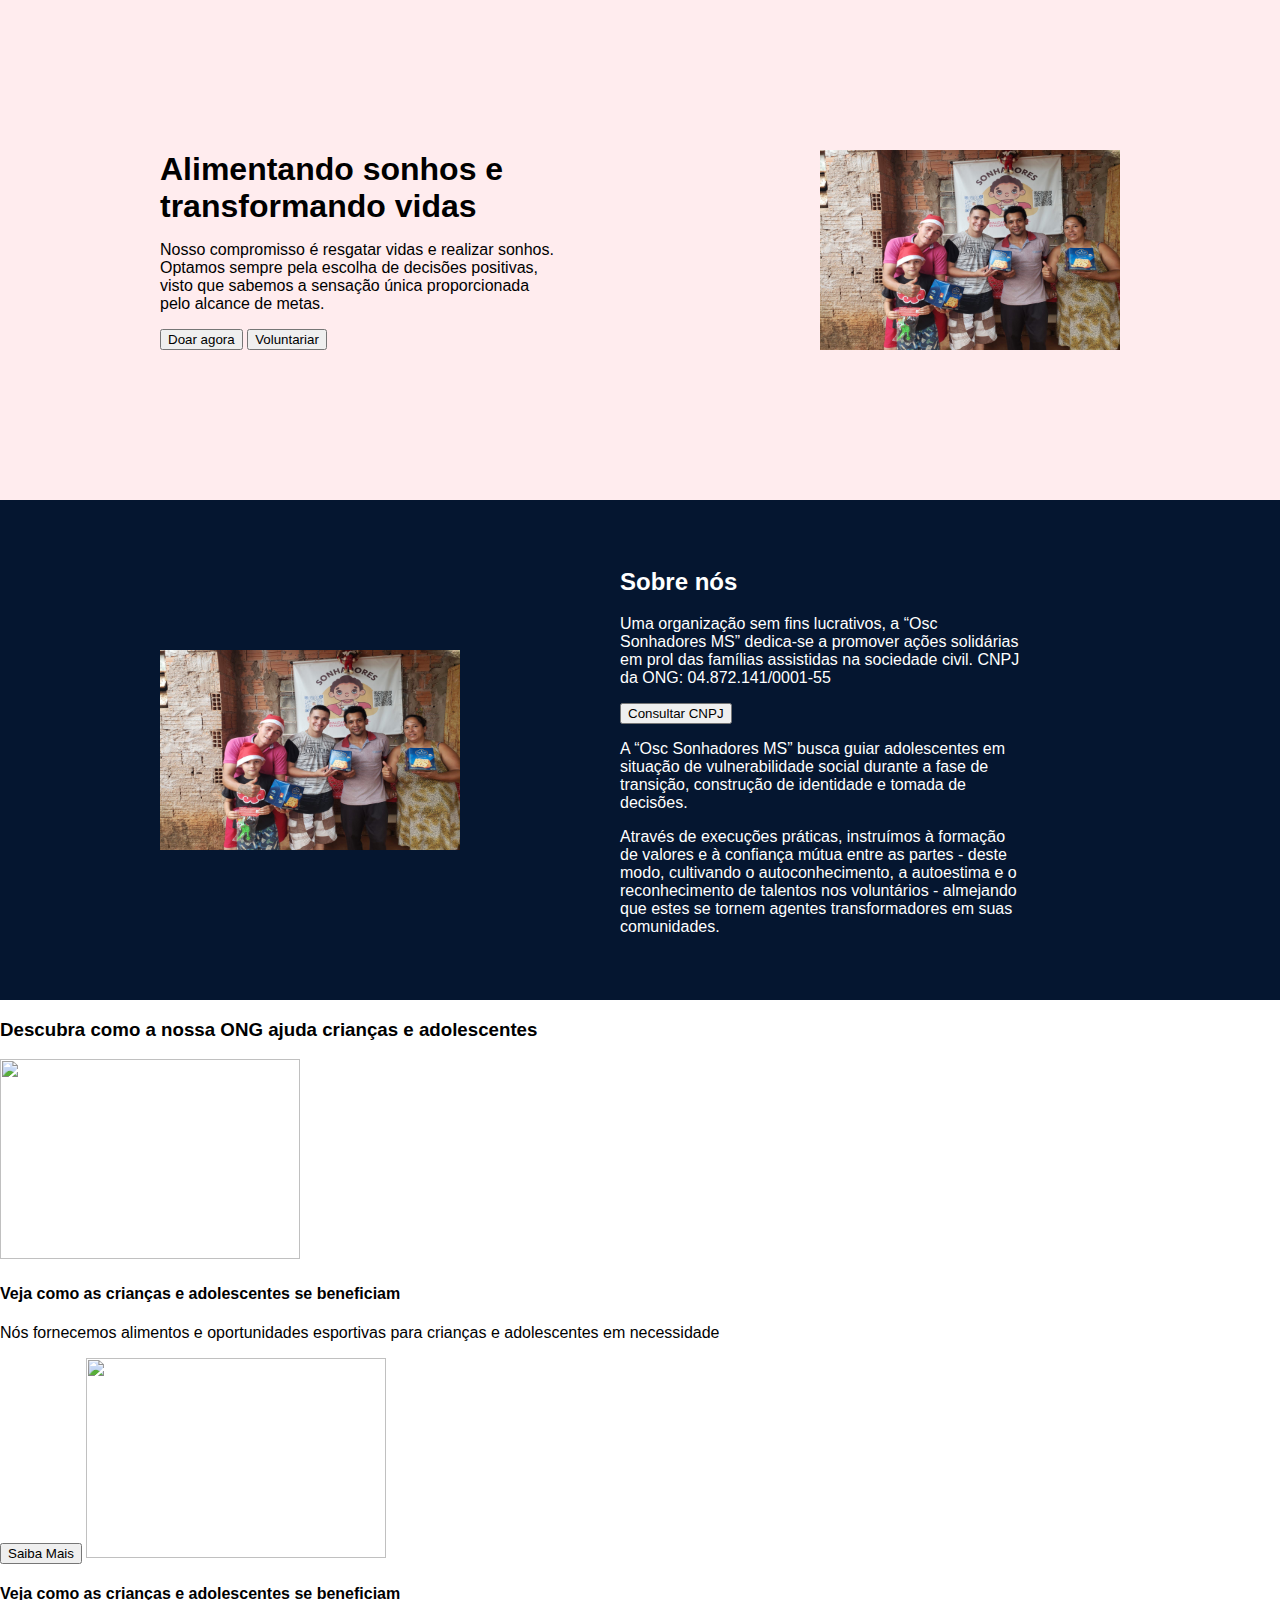
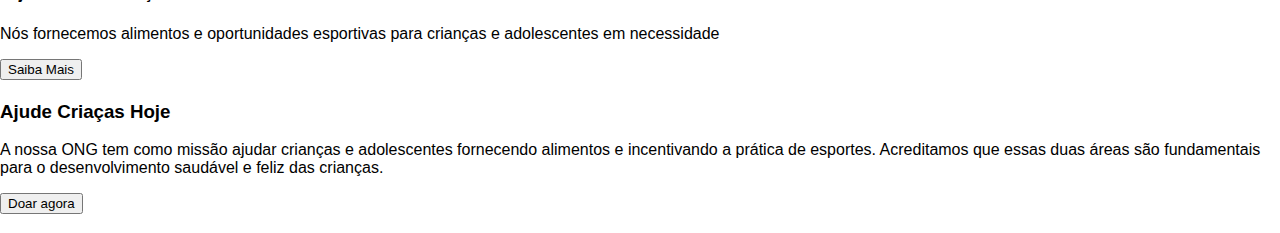
==== index.html @ fc88e089 "update style, header and main" ====
<!DOCTYPE html>
<html lang="br">
<head>
    <meta charset="UTF-8">
    <meta name="viewport" content="width=device-width, initial-scale=1.0">
    <title>ONG Osc Sonhadores MS</title>
    <link rel="stylesheet" href="css/style.css">
    <link rel="stylesheet" href="css/header.css">
    <link rel="stylesheet" href="css/main.css">
</head>
<body>
    <header> <!--  CABEÇALHO -->

        <div class="container">

            <!-- <h1>ONG Osc<br>Sonhadores MS</h1> -->
            <h1>Alimentando sonhos e transformando vidas</h1>

            <p>Nosso compromisso é resgatar vidas e realizar sonhos. Optamos sempre pela escolha de decisões positivas, visto que sabemos a sensação única proporcionada pelo alcance de metas.</p>

            <button>
                Doar agora
            </button>

            <button>
                Voluntariar
            </button>

        </div>

        <img src="assets/img/Imagem do WhatsApp de 2024-07-08 à(s) 14.09.19_42e3d900.jpg" alt="">

    </header>

    <main> <!--  BENEFÍCIOS -->

        <img src="assets/img/Imagem do WhatsApp de 2024-07-08 à(s) 14.09.19_42e3d900.jpg" alt="">

        <div class="container">
            <h2>Sobre nós</h2>

            <p id="espaco">Uma organização sem fins lucrativos, a “Osc Sonhadores MS” dedica-se a promover ações solidárias em prol das famílias assistidas na sociedade civil.
            CNPJ da ONG: 04.872.141/0001-55</p>

            <button>
                Consultar CNPJ
            </button>

            <p>
                A “Osc Sonhadores MS” busca guiar adolescentes em situação de
                vulnerabilidade social durante a fase de transição, construção de
                identidade e tomada de decisões.
            </p>

            <p>
                Através de execuções práticas, instruímos à formação de valores e à
                confiança mútua entre as partes - deste modo, cultivando o
                autoconhecimento, a autoestima e o reconhecimento de talentos nos
                voluntários - almejando que estes se tornem agentes
                transformadores em suas comunidades.
            </p>
        </div>
        
        

    </main>

    <section> <!--  COMO FUNCIONA -->

        <h3>Descubra como a nossa ONG ajuda crianças e adolescentes</h3>

        <img src="" alt="">

        <h4>Veja como as crianças e adolescentes se beneficiam</h4>

        <p>Nós fornecemos alimentos e oportunidades esportivas para crianças e adolescentes em necessidade</p>

        <button>
            Saiba Mais
        </button>

        <img src="" alt="">

        <h4>Veja como as crianças e adolescentes se beneficiam</h4>

        <p>Nós fornecemos alimentos e oportunidades esportivas para crianças e adolescentes em necessidade</p>

        <button>
            Saiba Mais
        </button>

    </section>

    <section> <!--  DEPOIMENTOS -->

        <h4></h4>


    </section>

    <section> <!--  DOACOES -->

        <p></p>

        <h3>Ajude Criaças Hoje</h3>

        <p>A nossa ONG tem como missão ajudar crianças e adolescentes fornecendo alimentos e incentivando a prática de esportes. Acreditamos que essas duas áreas são fundamentais para o desenvolvimento saudável e feliz das crianças.</p>

        <button>
            Doar agora
        </button>

    </section>

    <section> <!--  CONTATO -->

        <h3></h3>

        <p></p>



    </section>

    <section> <!--  DOAÇÃO -->

    </section>

    <footer> <!--  RODAPÉ -->

    </footer>

</body>
</html>
---- css/style.css ----
/* * {
    margin: 0;
    padding: 0; 
    max-width: 100%;
    box-sizing: border-box;
} */

:root {
    --cor-primaria: #ffecee;
    --cor-secundaria: #051630;
}

body {
    margin: 0;
    background-color: white;
    font-family: sans-serif;
    /* font-size: 20px; */
}

img {
    width: 300px;
}
---- css/header.css ----
header {
    background-color: var(--cor-primaria); 
    display: flex;
    justify-content: space-evenly;
    /* margin: 0 auto; */
    max-width: 1700px;
    height: 500px;
    align-items: center;
    
}

.container {
    width: 500px;
    display: block;
}

.container h1 {
    margin: 0;
}

.container p {
    width: 400px;
}

img {
    height: 200px;
}
---- css/main.css ----
main {
    background-color: var(--cor-secundaria); 
    color: white;
    display: flex;
    justify-content: space-evenly;
    /* margin: 0 auto; */
    max-width: 1700px;
    height: 500px;
    align-items: center;
    
}
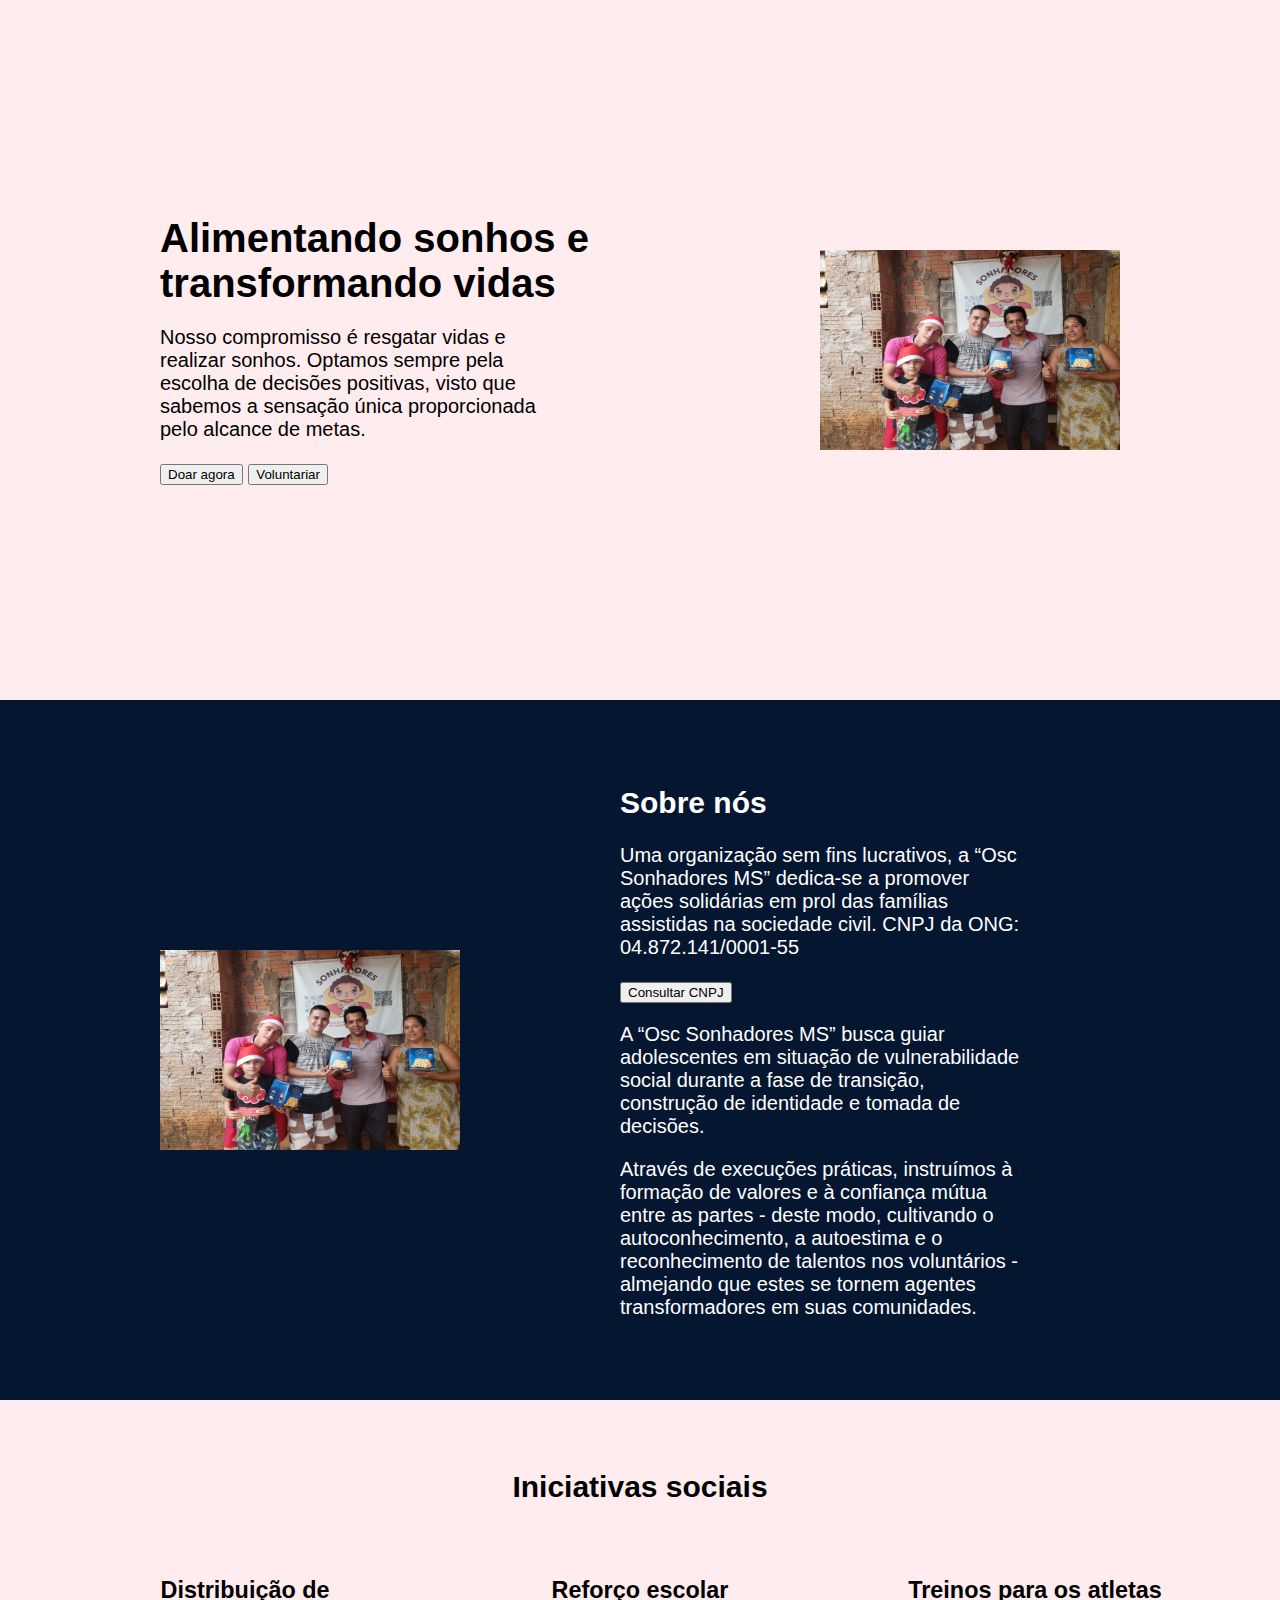
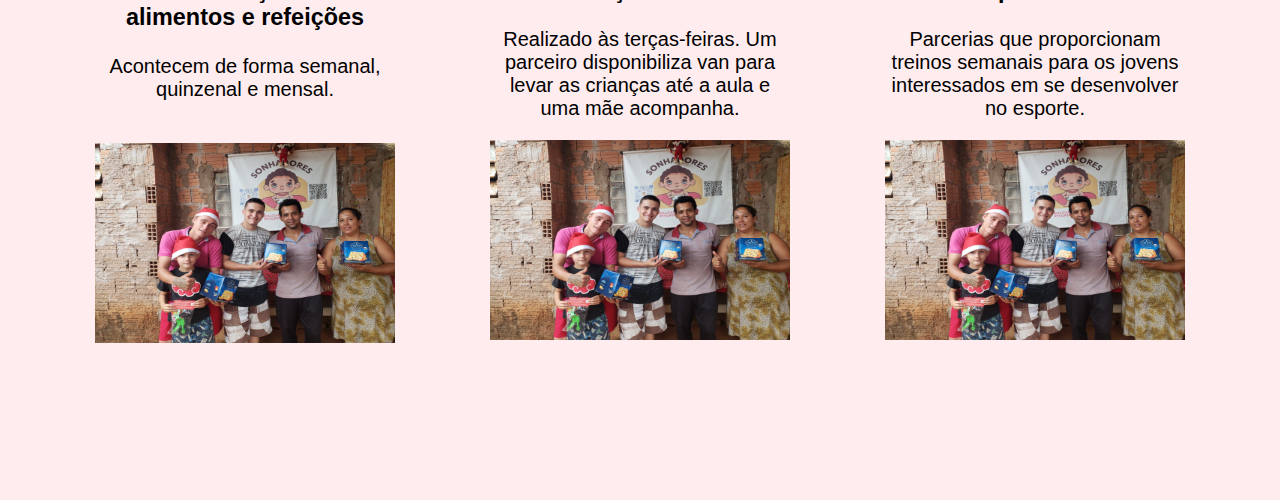
==== commit 51b2e9cd: "update container section 3" ====
--- a/index.html
+++ b/index.html
@@ -11,120 +11,119 @@
 <body>
     <header> <!--  CABEÇALHO -->
 
-        <div class="container">
+        <section class="section_pink">
 
-            <!-- <h1>ONG Osc<br>Sonhadores MS</h1> -->
-            <h1>Alimentando sonhos e transformando vidas</h1>
+            <div class="section1">
 
-            <p>Nosso compromisso é resgatar vidas e realizar sonhos. Optamos sempre pela escolha de decisões positivas, visto que sabemos a sensação única proporcionada pelo alcance de metas.</p>
+                <div class="container">
 
-            <button>
-                Doar agora
-            </button>
+                    <!-- <h1>ONG Osc<br>Sonhadores MS</h1> -->
+                    <h1>Alimentando sonhos e transformando vidas</h1>
+        
+                    <p>Nosso compromisso é resgatar vidas e realizar sonhos. Optamos sempre pela escolha de decisões positivas, visto que sabemos a sensação única proporcionada pelo alcance de metas.</p>
+        
+                    <button>
+                        Doar agora
+                    </button>
+        
+                    <button>
+                        Voluntariar
+                    </button>
+        
+                </div>
+        
+                <img src="assets/img/Imagem do WhatsApp de 2024-07-08 à(s) 14.09.19_42e3d900.jpg" alt="">
 
-            <button>
-                Voluntariar
-            </button>
+            </div>
 
-        </div>
-
-        <img src="assets/img/Imagem do WhatsApp de 2024-07-08 à(s) 14.09.19_42e3d900.jpg" alt="">
+        </section>
 
     </header>
 
     <main> <!--  BENEFÍCIOS -->
 
-        <img src="assets/img/Imagem do WhatsApp de 2024-07-08 à(s) 14.09.19_42e3d900.jpg" alt="">
+        <section class="section_blue">
 
-        <div class="container">
-            <h2>Sobre nós</h2>
+            <div class="section2">
 
-            <p id="espaco">Uma organização sem fins lucrativos, a “Osc Sonhadores MS” dedica-se a promover ações solidárias em prol das famílias assistidas na sociedade civil.
-            CNPJ da ONG: 04.872.141/0001-55</p>
+                <img src="assets/img/Imagem do WhatsApp de 2024-07-08 à(s) 14.09.19_42e3d900.jpg" alt="">
 
-            <button>
-                Consultar CNPJ
-            </button>
+                <div class="container">
 
-            <p>
-                A “Osc Sonhadores MS” busca guiar adolescentes em situação de
-                vulnerabilidade social durante a fase de transição, construção de
-                identidade e tomada de decisões.
-            </p>
+                    <h2>Sobre nós</h2>
+        
+                    <p id="espaco">Uma organização sem fins lucrativos, a “Osc Sonhadores MS” dedica-se a promover ações solidárias em prol das famílias assistidas na sociedade civil.
+                    CNPJ da ONG: 04.872.141/0001-55</p>
+        
+                    <button>
+                        Consultar CNPJ
+                    </button>
+    
+                    <p>
+                        A “Osc Sonhadores MS” busca guiar adolescentes em situação de
+                        vulnerabilidade social durante a fase de transição, construção de
+                        identidade e tomada de decisões.
+                    </p>
+    
+                    <p>
+                        Através de execuções práticas, instruímos à formação de valores e à
+                        confiança mútua entre as partes - deste modo, cultivando o
+                        autoconhecimento, a autoestima e o reconhecimento de talentos nos
+                        voluntários - almejando que estes se tornem agentes
+                        transformadores em suas comunidades.
+                    </p>
 
-            <p>
-                Através de execuções práticas, instruímos à formação de valores e à
-                confiança mútua entre as partes - deste modo, cultivando o
-                autoconhecimento, a autoestima e o reconhecimento de talentos nos
-                voluntários - almejando que estes se tornem agentes
-                transformadores em suas comunidades.
-            </p>
-        </div>
+                </div>
+
+            </div>
+
+
+        </section>
+
         
-        
+        <section class="section_pink">
+
+            <div class="section3">
+
+                <h2>Iniciativas sociais</h2>
+                <div class="container2">
+                    
+                    
+                    <div class="iniciativa">
+                        <h3>Distribuição de<br>alimentos e refeições</h3>
+    
+                        <p style="margin-bottom: 42px;">Acontecem de forma semanal,<br>quinzenal e mensal.</p>
+    
+                        <img src="assets/img/Imagem do WhatsApp de 2024-07-08 à(s) 14.09.19_42e3d900.jpg" alt="">
+    
+                    </div>
+                    
+                    <div class="iniciativa">
+                        <h3>Reforço escolar</h3>
+    
+                        <p>Realizado às terças-feiras. Um parceiro disponibiliza van para levar as crianças até a aula e uma mãe acompanha.</p>
+    
+                        <img src="assets/img/Imagem do WhatsApp de 2024-07-08 à(s) 14.09.19_42e3d900.jpg" alt="">
+    
+                    </div>
+    
+                    <div class="iniciativa">
+                        <h3>Treinos para os atletas</h3>
+    
+                        <p>Parcerias que proporcionam treinos semanais para os jovens interessados em se desenvolver no esporte.</p>
+    
+                        <img src="assets/img/Imagem do WhatsApp de 2024-07-08 à(s) 14.09.19_42e3d900.jpg" alt="">
+    
+                    </div>
+
+                </div>
+  
+            </div>
+            
+        </section>
 
     </main>
 
-    <section> <!--  COMO FUNCIONA -->
-
-        <h3>Descubra como a nossa ONG ajuda crianças e adolescentes</h3>
-
-        <img src="" alt="">
-
-        <h4>Veja como as crianças e adolescentes se beneficiam</h4>
-
-        <p>Nós fornecemos alimentos e oportunidades esportivas para crianças e adolescentes em necessidade</p>
-
-        <button>
-            Saiba Mais
-        </button>
-
-        <img src="" alt="">
-
-        <h4>Veja como as crianças e adolescentes se beneficiam</h4>
-
-        <p>Nós fornecemos alimentos e oportunidades esportivas para crianças e adolescentes em necessidade</p>
-
-        <button>
-            Saiba Mais
-        </button>
-
-    </section>
-
-    <section> <!--  DEPOIMENTOS -->
-
-        <h4></h4>
-
-
-    </section>
-
-    <section> <!--  DOACOES -->
-
-        <p></p>
-
-        <h3>Ajude Criaças Hoje</h3>
-
-        <p>A nossa ONG tem como missão ajudar crianças e adolescentes fornecendo alimentos e incentivando a prática de esportes. Acreditamos que essas duas áreas são fundamentais para o desenvolvimento saudável e feliz das crianças.</p>
-
-        <button>
-            Doar agora
-        </button>
-
-    </section>
-
-    <section> <!--  CONTATO -->
-
-        <h3></h3>
-
-        <p></p>
-
-
-
-    </section>
-
-    <section> <!--  DOAÇÃO -->
-
-    </section>
 
     <footer> <!--  RODAPÉ -->
 
--- a/css/style.css
+++ b/css/style.css
@@ -15,7 +15,18 @@
     margin: 0;
     background-color: white;
     font-family: sans-serif;
-    /* font-size: 20px; */
+    font-size: 20px;
+}
+
+.section_blue {
+    background-color: var(--cor-secundaria); 
+    color: white;
+    max-width: 1700px;
+}
+
+.section_pink {
+    background-color: var(--cor-primaria); 
+    color: black;
 }
 
 img {
--- a/css/header.css
+++ b/css/header.css
@@ -1,12 +1,9 @@
-header {
-    background-color: var(--cor-primaria); 
+.section1 {
     display: flex;
     justify-content: space-evenly;
     /* margin: 0 auto; */
-    max-width: 1700px;
-    height: 500px;
+    height: 700px;
     align-items: center;
-    
 }
 
 .container {
--- a/css/main.css
+++ b/css/main.css
@@ -1,14 +1,32 @@
-main {
-    background-color: var(--cor-secundaria); 
-    color: white;
+.section2 {
     display: flex;
     justify-content: space-evenly;
     /* margin: 0 auto; */
-    max-width: 1700px;
-    height: 500px;
+    height: 700px;
     align-items: center;
-    
 }
 
 
+.section3 {
+    align-items: center;
+    text-align: center;
+    margin: 0 auto;
+    height: 700px;
+}
 
+
+.section3 h2 {
+    margin: 0px;
+    padding-top: 70px;
+    padding-bottom: 50px;
+}
+
+.container2 {
+    display: flex;
+    justify-content: space-evenly;
+}
+
+.iniciativa {
+    display: block;
+    width: 300px;
+}
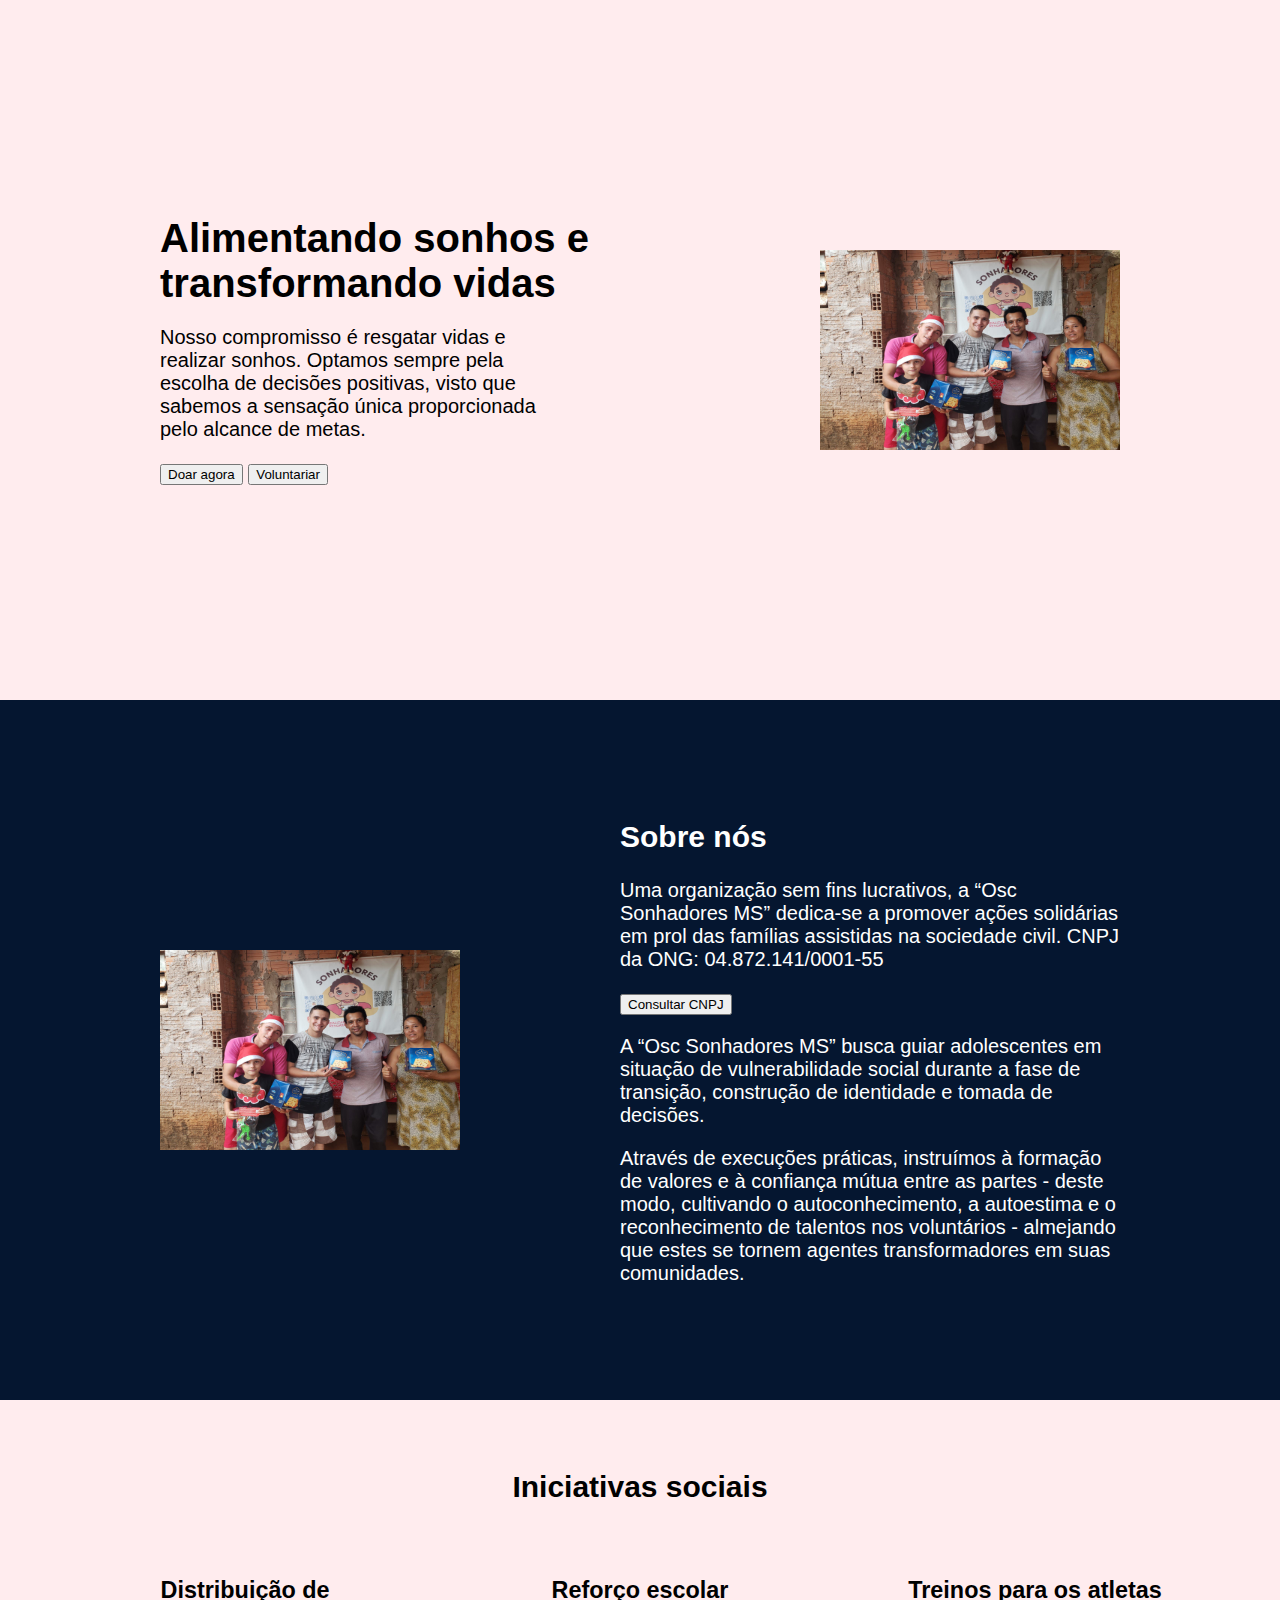
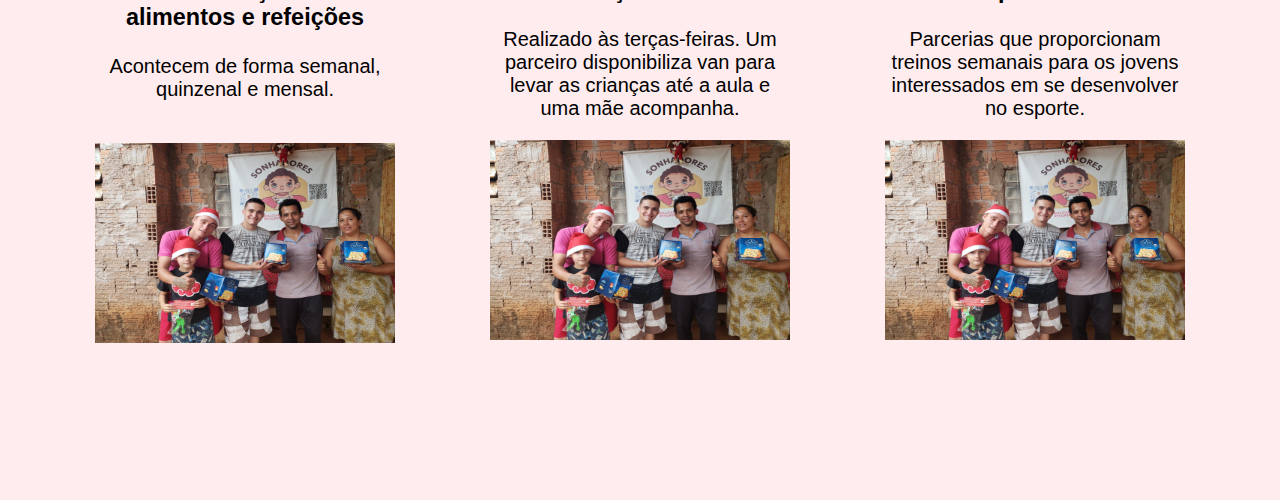
==== commit d6143589: "correções de erro na responsividade" ====
--- a/index.html
+++ b/index.html
@@ -7,6 +7,7 @@
     <link rel="stylesheet" href="css/style.css">
     <link rel="stylesheet" href="css/header.css">
     <link rel="stylesheet" href="css/main.css">
+    <link rel="stylesheet" href="css/responsive.css">
 </head>
 <body>
     <header> <!--  CABEÇALHO -->
@@ -40,7 +41,7 @@
 
     </header>
 
-    <main> <!--  BENEFÍCIOS -->
+    <main> 
 
         <section class="section_blue">
 
@@ -48,7 +49,7 @@
 
                 <img src="assets/img/Imagem do WhatsApp de 2024-07-08 à(s) 14.09.19_42e3d900.jpg" alt="">
 
-                <div class="container">
+                <div class="container2">
 
                     <h2>Sobre nós</h2>
         
@@ -73,6 +74,8 @@
                         transformadores em suas comunidades.
                     </p>
 
+                    <img src="assets/img/Imagem do WhatsApp de 2024-07-08 à(s) 14.09.19_42e3d900.jpg" alt="">
+
                 </div>
 
             </div>
@@ -86,7 +89,7 @@
             <div class="section3">
 
                 <h2>Iniciativas sociais</h2>
-                <div class="container2">
+                <div class="container3">
                     
                     
                     <div class="iniciativa">
--- a/css/style.css
+++ b/css/style.css
@@ -21,7 +21,7 @@
 .section_blue {
     background-color: var(--cor-secundaria); 
     color: white;
-    max-width: 1700px;
+   
 }
 
 .section_pink {
--- a/css/main.css
+++ b/css/main.css
@@ -6,6 +6,16 @@
     align-items: center;
 }
 
+
+.container2 {
+    width: 500px;
+    display: block;
+}
+
+
+.container2 img {
+    display: none;
+}
 
 .section3 {
     align-items: center;
@@ -21,7 +31,7 @@
     padding-bottom: 50px;
 }
 
-.container2 {
+.container3 {
     display: flex;
     justify-content: space-evenly;
 }
--- a/css/responsive.css
+++ b/css/responsive.css
@@ -0,0 +1,102 @@
+@media only screen and (max-width: 750px) {
+
+    body {
+        /* font-size: 18px; */
+        width: 450px;
+    }
+
+    .section_pink {
+        background-color: var(--cor-primaria); 
+        color: black;
+    }
+
+    /* HEADER */
+
+    .section1 {
+        display: block;
+        height: 680px;
+    }
+
+    .section1 img {
+        /* padding: 20px; */
+        padding-left: 10vw;
+        padding-top: 6vw;
+    }
+
+    .container {
+        width: 400px;
+    }
+
+    .container h1 {
+        padding-left: 10vw;
+        padding-top: 140px;
+    }
+
+    .container p {
+        /* padding-left: 20px; */
+        padding-left: 10vw;
+        width: 350px;
+    }
+
+    .container button {
+        margin-left: 40px;
+
+    }
+
+    
+
+    /* MAIN */
+
+    .section2 {
+        display: block; 
+        height: 930px;
+    }
+
+    .section2 img {
+        display: none;  
+    }
+
+    .container2 {
+        width: auto;
+        display: block;
+    }
+
+    .container2 h2 {
+        margin: 0;
+        padding-left: 10vw;
+        padding-top: 60px;
+    }
+
+    .container2 p {
+        margin: 0;
+        padding-left: 10vw;
+        width: 320px;
+        padding-top: 20px;
+    }
+
+    .container2 button {
+        margin-top: 20px; 
+        margin-left: 40px;
+    }
+
+    .container2 img {
+        display: block;
+        margin-top: 30px; 
+        margin-left: 40px;
+    }
+
+    
+
+
+    .section3, .container3 {
+        display: block; 
+    }
+
+    .iniciativa {
+        display: inline; 
+        text-align: center;
+        align-items: center;
+
+    }
+
+}